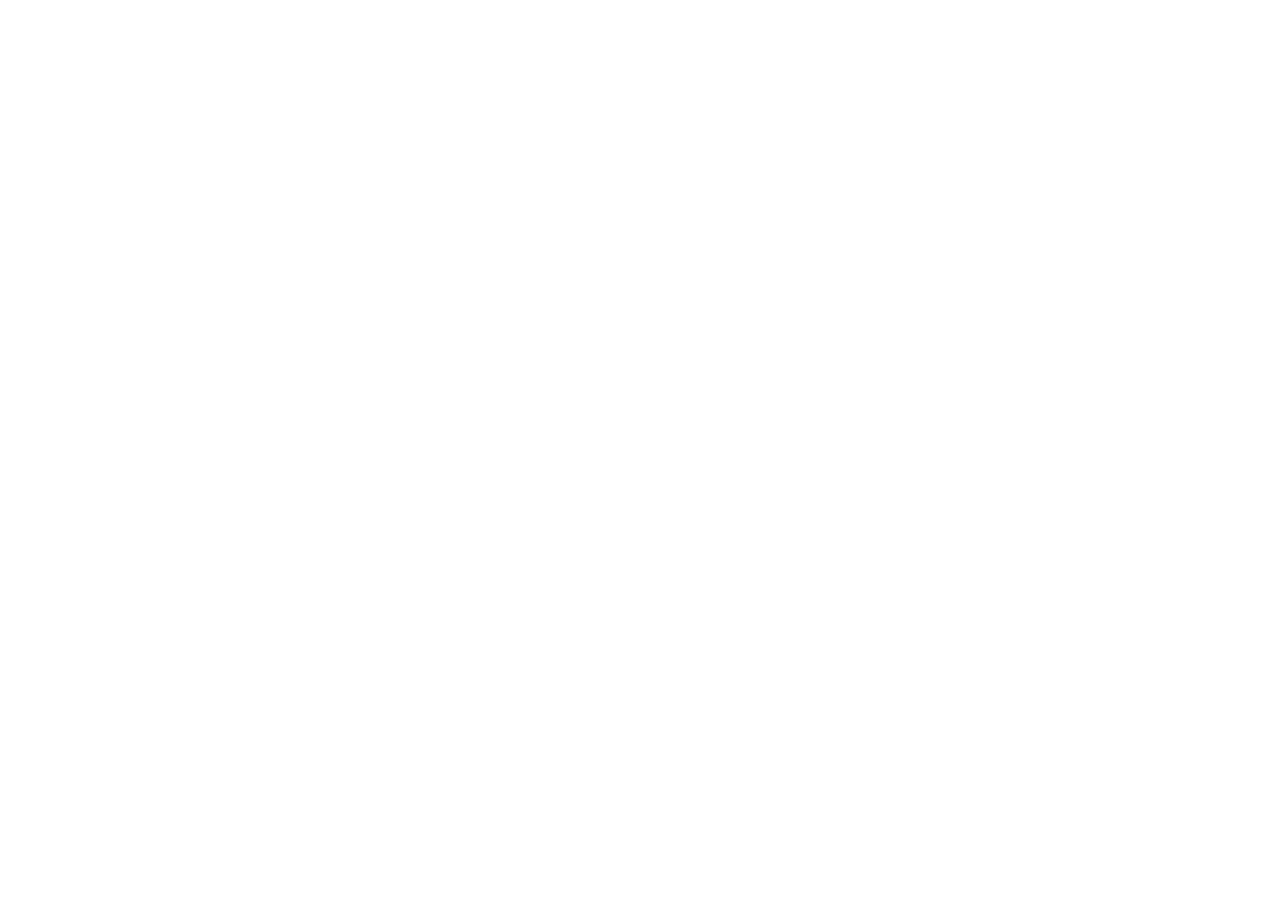
==== index.html @ aab0e484 "Correção do arquivo html" ====
<!DOCTYPE html>
<html lang="pt-br">
<head>
  <meta charset="UTF-8">
  <meta name="viewport" content="width=device-width, initial-scale=1.0">
  <title>Kevyncode | Portfolio</title>
</head>
<body>
  
</body>
</html>
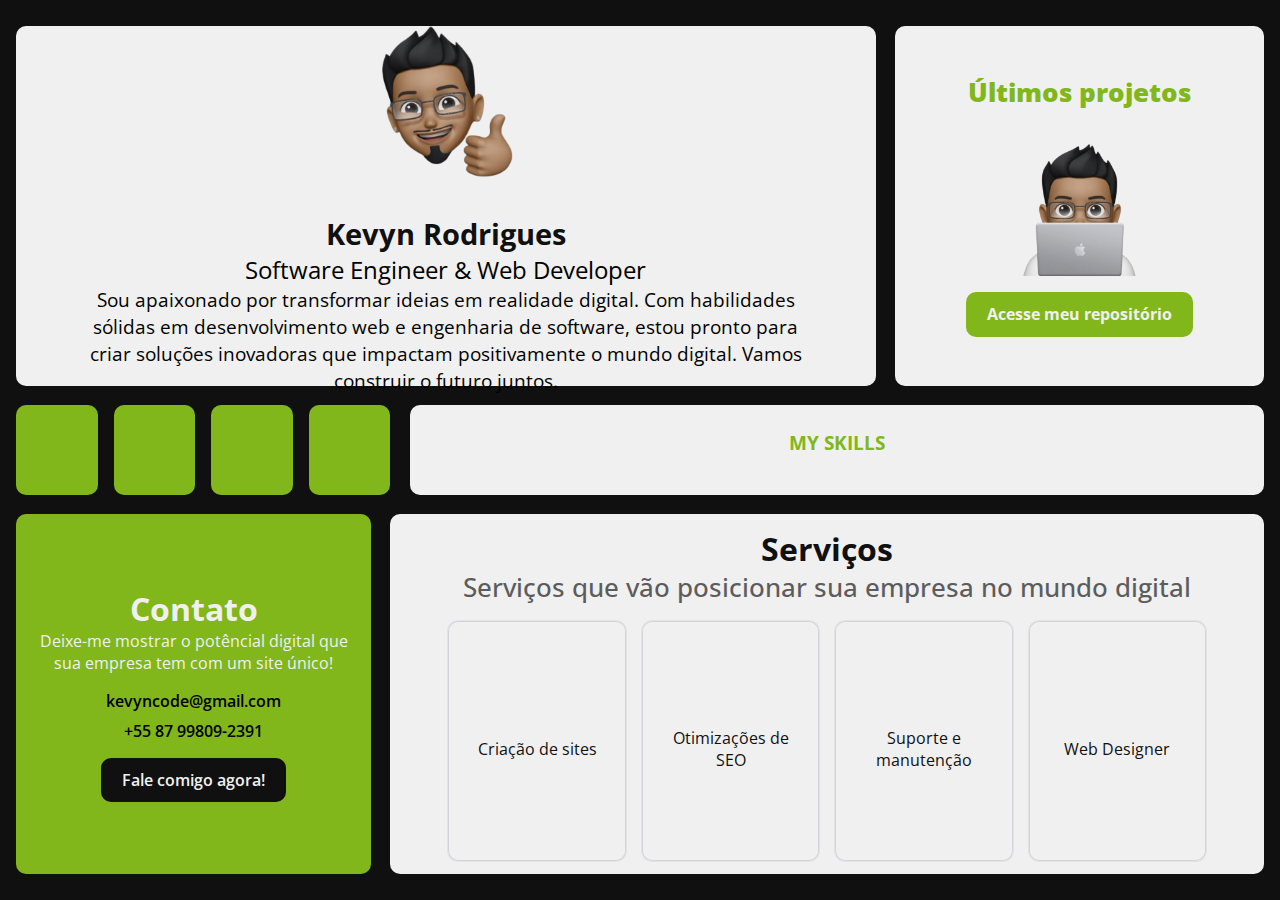
==== commit d7786a5e: "Melhoria do portfólio: atualização de conteúdo e correção de bugs" ====
--- a/index.html
+++ b/index.html
@@ -1,11 +1,128 @@
 <!DOCTYPE html>
-<html lang="pt-br">
+<html lang="pt-BR">
+
 <head>
-  <meta charset="UTF-8">
-  <meta name="viewport" content="width=device-width, initial-scale=1.0">
-  <title>Kevyncode | Portfolio</title>
+    <meta charset="UTF-8">
+    <meta name="viewport" content="width=device-width, initial-scale=1.0">
+    <title>KevynCode | Portfolio</title>
+
+    <link rel="stylesheet" href="css/style.css">
+    <link rel="stylesheet" href="css/responsive.css">
+
+    <!--FontAwesome-->
+    <link rel="stylesheet" href="https://cdnjs.cloudflare.com/ajax/libs/font-awesome/6.5.2/css/all.min.css"
+        integrity="sha512-SnH5WK+bZxgPHs44uWIX+LLJAJ9/2PkPKZ5QiAj6Ta86w+fsb2TkcmfRyVX3pBnMFcV7oQPJkl9QevSCWr3W6A=="
+        crossorigin="anonymous" referrerpolicy="no-referrer" />
+
 </head>
+
 <body>
-  
+    <div class="container">
+
+        <!--WIDGET 1-->
+        <div id="widget1" class="top">
+            <div class="user card">
+                <div class="content-user">
+                    <div class="img-user">
+                        <img src="images/fotoperfil.png" alt="user">
+                    </div>
+                    <div class="info-user">
+                        <h1>Kevyn Rodrigues</h1>
+                        <span>Software Engineer & Web Developer</span>
+                        <p>Sou apaixonado por transformar ideias em realidade digital. Com habilidades sólidas em desenvolvimento web e engenharia de software, estou pronto para criar soluções inovadoras que impactam positivamente o mundo digital. Vamos construir o futuro juntos.</p>
+                    </div>
+                </div>
+            </div>
+
+            <div class="projeto card">
+                <div class="content-projeto">
+                    <span class="text-projeto">Últimos projetos</span>
+                    <div class="img-projeto">
+                        <img src="images/project-image.png" alt="projeto">
+                    </div>
+                    <div class="btn-projeto">
+                        <a href="#" class="btn">Acesse meu repositório</a>
+                    </div>
+                </div>
+            </div>
+        </div>
+
+        <!--WIDGET 2-->
+        <div id="widget2" class="center">
+            <div class="redes-sociais card">
+                <div class="box-social"><a href="#"><i class="fab fa-github"></i></a></div>
+                <div class="box-social"><a href="#"><i class="fab fa-linkedin-in"></i></a></div>
+                <div class="box-social"><a href="#"><i class="fab fa-instagram"></i></a></div>
+                <div class="box-social"><a href="#"><i class="fab fa-tiktok"></i></a></div>
+            </div>
+
+            <div class="skills card">
+                <div class="content-skills">
+                    <div class="text-skills">
+                        <span>My Skills</span>
+                    </div>
+                    <div class="skills-icons">
+                        <i class="fab fa-html5"></i>
+                        <i class="fab fa-css3-alt"></i>
+                        <i class="fab fa-js"></i>
+                        <i class="fab fa-bootstrap"></i>
+                        <i class="fab fa-react"></i>
+                        <i class="fab fa-node"></i>
+                        <i class="fab fa-php"></i>
+                        <i class="fab fa-github"></i>
+                    </div>
+                </div>
+            </div>
+        </div>
+
+        <!--WIDGET 3-->
+        <div id="widget3" class="bottom">
+            <div class="servicos card">
+                <div class="content-servicos">
+                    <div class="text-servicos">
+                        <h1>Serviços</h1>
+                        <span>Serviços que vão posicionar sua empresa no mundo digital</span>
+                    </div>
+
+                    <div class="servicos-box">
+                        <div class="item-servico">
+                            <i class="fas fa-code"></i>
+                            <span>Criação de sites</span>
+                        </div>
+                        <div class="item-servico">
+                            <i class="fas fa-search"></i> 
+                            <span>Otimizações de SEO</span>
+                        </div>
+                        <div class="item-servico">
+                            <i class="fas fa-headset"></i>
+                            <span>Suporte e manutenção</span>
+                        </div>
+                        <div class="item-servico">
+                            <i class="fas fa-paint-brush"></i>
+                            <span>Web Designer</span>
+                        </div>
+                    </div>
+                </div>
+            </div>
+
+            <div class="contato card">
+                <div class="content-contato">
+                    <div class="text-contato">
+                        <h1>Contato</h1>
+                        <span>Deixe-me mostrar o potêncial digital que sua empresa tem com um site único!</span>
+                    </div>
+
+                    <div class="lista-contato">
+                        <a href="#">kevyncode@gmail.com</a>
+                        <a href="#">+55 87 99809-2391</a>
+                    </div>
+                    <div class="btn-contato">
+                        <a href="#" class="btn2">Fale comigo agora!</a>
+                    </div>
+                </div>
+            </div>
+        </div>
+    </div>
 </body>
+
 </html>--- a/css/style.css
+++ b/css/style.css
@@ -0,0 +1,422 @@
+@import url('https://fonts.googleapis.com/css2?family=Open+Sans:ital,wght@0,300..800;1,300..800&display=swap');
+
+* {
+  margin: 0;
+  padding: 0;
+  box-sizing: border-box;
+}
+
+:root {
+  --color-black: #101010;
+  --color-white: #f0f0f0;
+  --color-gray: #5c5c5c;
+  --color-destaque: #81b71a;
+
+  --font-title-desktop: 3rem;
+  --font-span-desktop: 1.5rem;
+  --font-text-desktop: 1.2rem;
+
+  --font-title-mobile: 2rem;
+  --font-span-mobile: 1.2rem;
+  --font-text-mobile: 1rem;
+}
+
+body {
+  font-family: "Open Sans", sans-serif;
+  background-color: var(--color-black);
+  display: flex;
+  align-items: center;
+  justify-content: center;
+  min-height: 100vh;
+}
+
+.container {
+  width: 100%;
+  max-width: 1800px;
+  padding: 1rem;
+  display: flex;
+  flex-direction: column;
+  align-items: center;
+  justify-content: center;
+  gap: 1.2rem;
+  box-sizing: border-box;
+  min-height: 100vh;
+}
+
+.card {
+  background-color: var(--color-white);
+  padding: 1rem;
+}
+
+/************** WIDGET 1*/
+.top {
+  width: 100%;
+  min-width: 350px;
+  height: 100vh;
+  border-radius: 10px;
+  display: flex;
+  flex-direction: column;
+  gap: 1.2rem;
+}
+
+/************** Úsuario*/
+.user {
+  width: 100%;
+  height: 60%;
+  border-radius: 10px;
+  display: flex;
+  align-items: center;
+  justify-content: center;
+  padding: 1.5rem 1rem; 
+}
+
+.content-user {
+  width: 100%;
+  max-width: 90%;
+  height: 100%;
+  display: flex;
+  flex-direction: column;
+  align-items: center;
+  justify-content: center;
+}
+
+.img-user {
+  display: flex;
+  align-items: center;
+  justify-content: center;
+}
+
+.img-user img {
+  width: 180px;
+  border-radius: 10px;
+}
+
+.info-user {
+  display: flex;
+  flex-direction: column;
+  align-items: center;
+  justify-content: center;
+  text-align: center;
+}
+
+.info-user h1 {
+  padding-top: 1rem;
+  font-size: 1.5rem;
+  font-weight: bold;
+  color: var(--color-black);
+}
+
+.info-user h1 {
+  padding-top: 1rem;
+  font-size: 1.5rem;
+  font-weight: bold;
+  color: var(--color-black);
+}
+
+/************** Projeto*/
+.projeto {
+  width: 100%;
+  height: 40%;
+  border-radius: 10px;
+  display: flex;
+  flex-direction: column;
+  align-items: center;
+  justify-content: center;
+}
+
+.content-projeto {
+  width: 100%;
+  max-width: 400px;
+  height: 100%;
+  display: flex;
+  flex-direction: column;
+  align-items: center;
+  justify-content: center;
+}
+
+.text-projeto {
+  font-size: 1.6rem;
+  font-weight: 800;
+  color: var(--color-destaque);
+}
+
+.img-projeto {
+  padding-top: 1rem;
+  display: flex;
+  align-items: center;
+  justify-content: center;
+}
+
+.img-projeto img {
+  max-width: 150px; /* Ajusta a largura máxima da imagem */ /* Ajusta a altura máxima da imagem */
+}
+
+.btn-projeto {
+  display: flex;
+  flex-direction: column;
+  align-items: center;
+  justify-content: center;
+  text-align: center;
+  padding-top: 1rem;
+}
+
+.btn {
+  background-color: var(--color-destaque);
+  color: var(--color-white);
+  font-weight: 700;
+  padding: .7rem 1.3rem;
+  border-radius: 10px;
+  text-decoration: none;
+}
+
+/************** WIDGET 2*/
+.center {
+  min-width: 350px;
+  width: 100%;
+  height: 25vh;
+  border-radius: 10px;
+  display: flex;
+  flex-direction: column;
+  gap: 1.2rem;
+}
+
+/************** Redes sociais*/
+.redes-sociais {
+  background-color: transparent;
+  width: 100%;
+  height: 40%;
+  border-radius: 10px;
+  display: flex;
+  align-items: center;
+  justify-content: space-between;
+  padding: 0!important;
+  gap: 1rem;
+}
+
+.box-social {
+  background-color: var(--color-destaque);
+  height: 90px;
+  width: 90px;
+  border-radius: 10px;
+  display: flex;
+  align-items: center;
+  justify-content: center;
+}
+
+.box-social i {
+  font-size: 2.5rem;
+  color: var(--color-white);
+}
+
+/************** Skills*/
+.skills {
+  width: 100%;
+  height: 100%;
+  border-radius: 10px;
+}
+
+.content-skills {
+  height: 100%;
+  width: 100%;
+  display: flex;
+  flex-direction: column;
+  justify-content: space-around;
+  align-items: center;
+}
+
+.text-skills {
+  font-size: 1.2rem;
+  text-transform: uppercase;
+  font-weight: bold;
+  color: var(--color-destaque);
+}
+
+.skills-icons {
+  width: 100%;
+  max-width: 90%;
+  gap: 10px;
+  display: flex;
+  justify-content: space-between;
+  align-items: center;
+}
+
+.skills-icons i {
+    color: var(--color-black);
+    font-size: 1.5rem;
+    transition: color 0.3s;
+}
+
+.skills-icons i:hover {
+    cursor: pointer;
+}
+
+/* Cores específicas para cada ícone das skills*/
+.skills-icons .fa-html5:hover {
+    color: #e34f26;
+}
+
+.skills-icons .fa-css3-alt:hover {
+    color: #1572b6;
+}
+
+.skills-icons .fa-js:hover {
+    color: #f7df1e;
+}
+
+.skills-icons .fa-bootstrap:hover {
+    color: #7952b3;
+}
+
+.skills-icons .fa-react:hover {
+    color: #61dafb;
+}
+
+.skills-icons .fa-node:hover {
+    color: #339933;
+}
+
+.skills-icons .fa-php:hover {
+    color: #777bb4;
+}
+
+.skills-icons .fa-github:hover {
+    color: #181717;
+}
+
+/************** WIDGET 3*/
+.bottom {
+    width: 100%;
+    height: auto;
+    border-radius: 10px;
+    display: flex;
+    flex-direction: column;
+    gap: 1.2rem;
+}
+
+/************** Serviços*/
+.servicos {
+    width: 100%;
+    border-radius: 10px;
+    display: flex;
+    align-items: center;
+    justify-content: center;
+}
+
+.content-servicos {
+    width: 100%;
+    max-width: 90%;
+    display: flex;
+    flex-direction: column;
+    align-items: center;
+    justify-content: center;
+    text-align: center;
+    gap: 1rem;
+}
+
+.text-servicos h1 {
+    font-size: var(--font-title-mobile);
+    color: var(--color-black);
+}
+
+.text-servicos span {
+    font-size: 1.6rem;
+    font-weight: 500;
+    color: var(--color-gray);
+}
+
+.servicos-box {
+    width: 100%;
+    display: flex;
+    flex-direction: column;
+    justify-content: space-between;
+    align-items: center;
+    gap: 0.5rem;
+}
+
+.item-servico {
+    box-shadow: rgba(0, 0, 0, 0.05) 0px 0px 0px 1px, rgb(209, 213, 219) 0px 0px 0px 1px inset;
+    width: 100%;
+    max-width: 250px;
+    height: 250px;
+    border-radius: 10px;
+    display: flex;
+    flex-direction: column;
+    align-items: center;
+    justify-content: center;
+    gap: 1rem;
+    padding: 1rem;
+}
+
+.item-servico i {
+    font-size: 3rem;
+    color: var(--color-destaque);
+}
+
+.item-servico span {
+    font-size: 1.7rem;
+    color: var(--color-black);
+}
+
+/************** Contato*/
+.contato {
+    width: 100%;
+    border-radius: 10px;
+    display: flex;
+    flex-direction: column;
+    align-items: center;
+    justify-content: center;
+    text-align: center;
+    background-color: var(--color-destaque);
+    padding: 1rem; /* Certificando que a seção de contato tenha padding */
+}
+
+.content-contato {
+    width: 100%;
+    max-width: 400px;
+    display: flex;
+    flex-direction: column;
+    align-items: center;
+    justify-content: center;
+    text-align: center;
+    gap: 1rem;
+}
+
+.text-contato h1 {
+    font-size: var(--font-title-mobile);
+    color: var(--color-white);
+}
+
+.lista-contato {
+    display: flex;
+    flex-direction: column;
+    gap: .5rem;
+}
+
+.lista-contato a {
+    color: #000;
+    text-decoration: none;
+    font-weight: 600;
+}
+
+.text-contato span {
+    font-size: var(--font-text-mobile);
+    font-weight: 400;
+    color: var(--color-white);
+}
+
+.btn-contato {
+    display: flex;
+    flex-direction: column;
+    align-items: center;
+    justify-content: center;
+    text-align: center;
+}
+
+.btn2 {
+    background-color: var(--color-black);
+    color: var(--color-white);
+    font-weight: 600;
+    padding: .7rem 1.3rem;
+    border-radius: 10px;
+    text-decoration: none;
+}--- a/css/responsive.css
+++ b/css/responsive.css
@@ -0,0 +1,94 @@
+@media (min-width: 768px) and (max-width: 999px) {
+  .servicos-box {
+      flex-direction: row;
+  }
+}
+
+@media (min-width: 1000px) {
+  body {
+      height: 100vh;
+  }
+  
+  /*Widget 1*/
+  .top {
+      width: 100%;
+      height: 40vh;
+      flex-direction: row;
+  }
+
+  .user {
+      width: 70%;
+      height: 100%;
+  }
+
+  .info-user h1 {
+      font-size: 1.8rem;
+  }
+  
+  .info-user span {
+      font-size: 1.5rem;
+  }
+  
+  .info-user p {
+      font-size: 1.2rem;
+  }
+
+  .projeto {
+      width: 30%;
+      height: 100%;
+  }
+
+  /*Widget 2*/
+  .center {
+      width: 100%;
+      height: 10vh;
+      flex-direction: row;
+  }
+
+  .redes-sociais {
+      width: 30%;
+      height: 100%;
+  }
+
+  .skills {
+      width: 70%;
+      height: 100%;
+  }
+  
+  /*Widget 3*/
+  .bottom {
+      width: 100%;
+      height: 40vh;
+      flex-direction: row-reverse;
+  }
+
+  .contato {
+      width: 30%;
+      height: 100%;
+  }
+
+  .servicos {
+      width: 70%;
+      height: 100%;
+  }
+
+  .servicos-box {
+      flex-direction: row;
+      gap: 1rem;
+  }
+
+  .item-servico {
+      width: 240px;
+      height: 240px;
+      border-radius: 10px;
+  }
+  
+  .item-servico i {
+      font-size: 2.5rem;
+  }
+
+  .item-servico span {
+      font-size: 1rem;
+  }
+
+}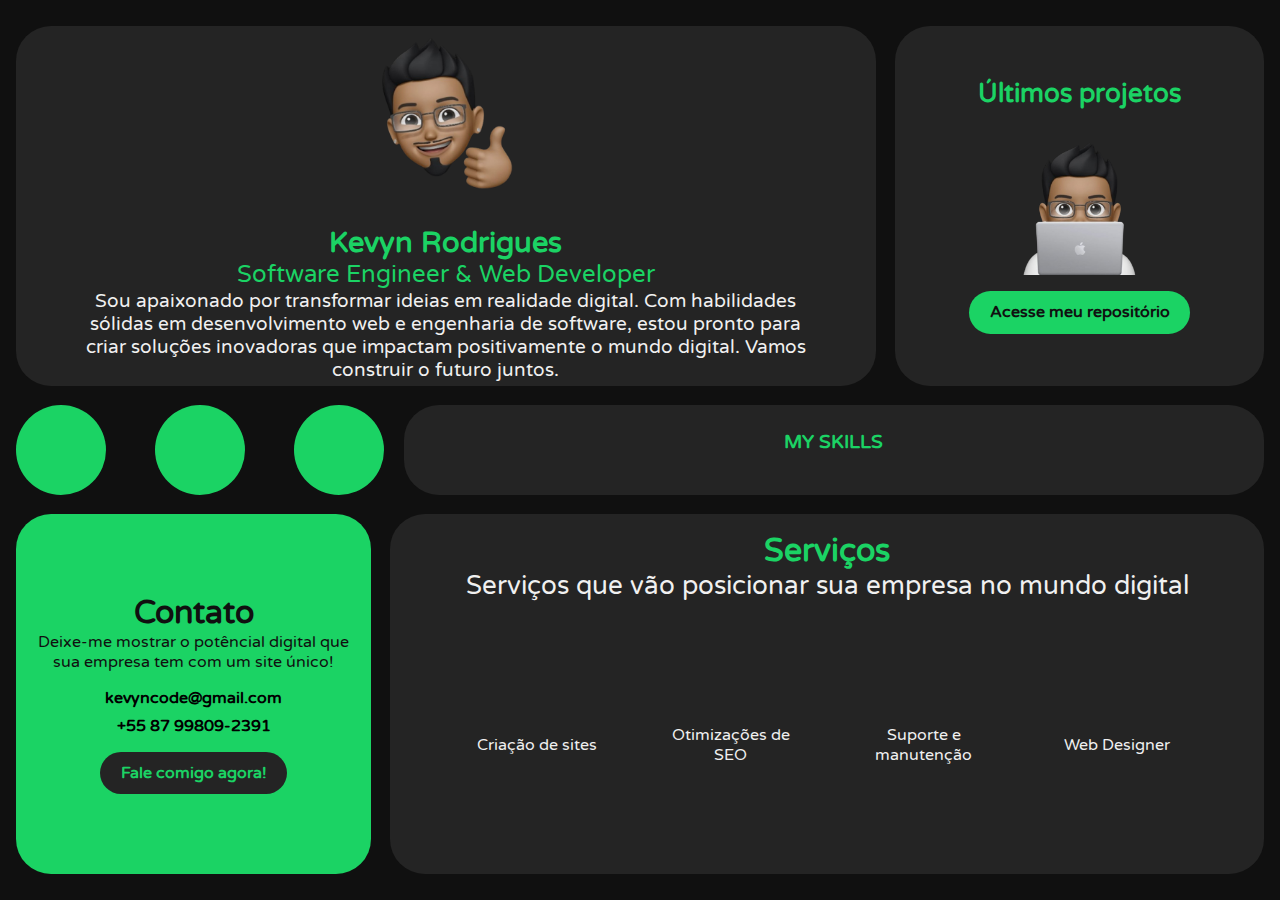
==== commit b2f4d368: "Refatoração: Nova organização de pastas e atualização de design" ====
--- a/index.html
+++ b/index.html
@@ -1,128 +1,149 @@
 <!DOCTYPE html>
 <html lang="pt-BR">
-
-<head>
-    <meta charset="UTF-8">
-    <meta name="viewport" content="width=device-width, initial-scale=1.0">
+  <head>
+    <meta charset="UTF-8" />
+    <meta name="viewport" content="width=device-width, initial-scale=1.0" />
     <title>KevynCode | Portfolio</title>
 
-    <link rel="stylesheet" href="css/style.css">
-    <link rel="stylesheet" href="css/responsive.css">
+    <link rel="stylesheet" href="assets/css/style.css" />
+    <link rel="stylesheet" href="assets/css/responsive.css" />
+
+    <!--
+    - favicon
+  -->
+    <link rel="shortcut icon" href="./assets/images/favicon.png" type="image/x-icon">
 
     <!--FontAwesome-->
-    <link rel="stylesheet" href="https://cdnjs.cloudflare.com/ajax/libs/font-awesome/6.5.2/css/all.min.css"
-        integrity="sha512-SnH5WK+bZxgPHs44uWIX+LLJAJ9/2PkPKZ5QiAj6Ta86w+fsb2TkcmfRyVX3pBnMFcV7oQPJkl9QevSCWr3W6A=="
-        crossorigin="anonymous" referrerpolicy="no-referrer" />
+    <link
+      rel="stylesheet"
+      href="https://cdnjs.cloudflare.com/ajax/libs/font-awesome/6.5.2/css/all.min.css"
+      integrity="sha512-SnH5WK+bZxgPHs44uWIX+LLJAJ9/2PkPKZ5QiAj6Ta86w+fsb2TkcmfRyVX3pBnMFcV7oQPJkl9QevSCWr3W6A=="
+      crossorigin="anonymous"
+      referrerpolicy="no-referrer"
+    />
+  </head>
 
-</head>
+  <body>
+    <div class="container">
+      <!--WIDGET 1-->
+      <div id="widget1" class="top">
+        <div class="user card">
+          <div class="content-user">
+            <div class="img-user">
+              <img src="assets/images/fotoperfil.png" alt="user" />
+            </div>
+            <div class="info-user">
+              <h1>Kevyn Rodrigues</h1>
+              <span>Software Engineer & Web Developer</span>
+              <p>
+                Sou apaixonado por transformar ideias em realidade digital. Com
+                habilidades sólidas em desenvolvimento web e engenharia de
+                software, estou pronto para criar soluções inovadoras que
+                impactam positivamente o mundo digital. Vamos construir o futuro
+                juntos.
+              </p>
+            </div>
+          </div>
+        </div>
 
-<body>
-    <div class="container">
+        <div class="projeto card">
+          <div class="content-projeto">
+            <span class="text-projeto">Últimos projetos</span>
+            <div class="img-projeto">
+              <img src="assets/images/project-image.png" alt="projeto" />
+            </div>
+            <div class="btn-projeto">
+              <a href="#" class="btn">Acesse meu repositório</a>
+            </div>
+          </div>
+        </div>
+      </div>
 
-        <!--WIDGET 1-->
-        <div id="widget1" class="top">
-            <div class="user card">
-                <div class="content-user">
-                    <div class="img-user">
-                        <img src="images/fotoperfil.png" alt="user">
-                    </div>
-                    <div class="info-user">
-                        <h1>Kevyn Rodrigues</h1>
-                        <span>Software Engineer & Web Developer</span>
-                        <p>Sou apaixonado por transformar ideias em realidade digital. Com habilidades sólidas em desenvolvimento web e engenharia de software, estou pronto para criar soluções inovadoras que impactam positivamente o mundo digital. Vamos construir o futuro juntos.</p>
-                    </div>
-                </div>
+      <!--WIDGET 2-->
+      <div id="widget2" class="center">
+        <div class="redes-sociais card">
+          <div class="box-social">
+            <a href="#"><i class="fab fa-github"></i></a>
+          </div>
+          <div class="box-social">
+            <a href="#"><i class="fab fa-linkedin-in"></i></a>
+          </div>
+          <div class="box-social">
+            <a href="#"><i class="fab fa-instagram"></i></a>
+          </div>
+        </div>
+
+        <div class="skills card">
+          <div class="content-skills">
+            <div class="text-skills">
+              <span>My Skills</span>
+            </div>
+            <div class="skills-icons">
+              <i class="fab fa-html5"></i>
+              <i class="fab fa-css3-alt"></i>
+              <i class="fab fa-js"></i>
+              <i class="fab fa-bootstrap"></i>
+              <i class="fab fa-react"></i>
+              <i class="fab fa-node"></i>
+              <i class="fab fa-php"></i>
+              <i class="fab fa-github"></i>
+            </div>
+          </div>
+        </div>
+      </div>
+
+      <!--WIDGET 3-->
+      <div id="widget3" class="bottom">
+        <div class="servicos card">
+          <div class="content-servicos">
+            <div class="text-servicos">
+              <h1>Serviços</h1>
+              <span
+                >Serviços que vão posicionar sua empresa no mundo digital</span
+              >
             </div>
 
-            <div class="projeto card">
-                <div class="content-projeto">
-                    <span class="text-projeto">Últimos projetos</span>
-                    <div class="img-projeto">
-                        <img src="images/project-image.png" alt="projeto">
-                    </div>
-                    <div class="btn-projeto">
-                        <a href="#" class="btn">Acesse meu repositório</a>
-                    </div>
-                </div>
+            <div class="servicos-box">
+              <div class="item-servico">
+                <i class="fas fa-code"></i>
+                <span>Criação de sites</span>
+              </div>
+              <div class="item-servico">
+                <i class="fas fa-search"></i>
+                <span>Otimizações de SEO</span>
+              </div>
+              <div class="item-servico">
+                <i class="fas fa-headset"></i>
+                <span>Suporte e manutenção</span>
+              </div>
+              <div class="item-servico">
+                <i class="fas fa-paint-brush"></i>
+                <span>Web Designer</span>
+              </div>
             </div>
+          </div>
         </div>
 
-        <!--WIDGET 2-->
-        <div id="widget2" class="center">
-            <div class="redes-sociais card">
-                <div class="box-social"><a href="#"><i class="fab fa-github"></i></a></div>
-                <div class="box-social"><a href="#"><i class="fab fa-linkedin-in"></i></a></div>
-                <div class="box-social"><a href="#"><i class="fab fa-instagram"></i></a></div>
-                <div class="box-social"><a href="#"><i class="fab fa-tiktok"></i></a></div>
+        <div class="contato card">
+          <div class="content-contato">
+            <div class="text-contato">
+              <h1>Contato</h1>
+              <span
+                >Deixe-me mostrar o potêncial digital que sua empresa tem com um
+                site único!</span
+              >
             </div>
 
-            <div class="skills card">
-                <div class="content-skills">
-                    <div class="text-skills">
-                        <span>My Skills</span>
-                    </div>
-                    <div class="skills-icons">
-                        <i class="fab fa-html5"></i>
-                        <i class="fab fa-css3-alt"></i>
-                        <i class="fab fa-js"></i>
-                        <i class="fab fa-bootstrap"></i>
-                        <i class="fab fa-react"></i>
-                        <i class="fab fa-node"></i>
-                        <i class="fab fa-php"></i>
-                        <i class="fab fa-github"></i>
-                    </div>
-                </div>
+            <div class="lista-contato">
+              <a href="#">kevyncode@gmail.com</a>
+              <a href="#">+55 87 99809-2391</a>
             </div>
+            <div class="btn-contato">
+              <a href="#" class="btn2">Fale comigo agora!</a>
+            </div>
+          </div>
         </div>
-
-        <!--WIDGET 3-->
-        <div id="widget3" class="bottom">
-            <div class="servicos card">
-                <div class="content-servicos">
-                    <div class="text-servicos">
-                        <h1>Serviços</h1>
-                        <span>Serviços que vão posicionar sua empresa no mundo digital</span>
-                    </div>
-
-                    <div class="servicos-box">
-                        <div class="item-servico">
-                            <i class="fas fa-code"></i>
-                            <span>Criação de sites</span>
-                        </div>
-                        <div class="item-servico">
-                            <i class="fas fa-search"></i> 
-                            <span>Otimizações de SEO</span>
-                        </div>
-                        <div class="item-servico">
-                            <i class="fas fa-headset"></i>
-                            <span>Suporte e manutenção</span>
-                        </div>
-                        <div class="item-servico">
-                            <i class="fas fa-paint-brush"></i>
-                            <span>Web Designer</span>
-                        </div>
-                    </div>
-                </div>
-            </div>
-
-            <div class="contato card">
-                <div class="content-contato">
-                    <div class="text-contato">
-                        <h1>Contato</h1>
-                        <span>Deixe-me mostrar o potêncial digital que sua empresa tem com um site único!</span>
-                    </div>
-
-                    <div class="lista-contato">
-                        <a href="#">kevyncode@gmail.com</a>
-                        <a href="#">+55 87 99809-2391</a>
-                    </div>
-                    <div class="btn-contato">
-                        <a href="#" class="btn2">Fale comigo agora!</a>
-                    </div>
-                </div>
-            </div>
-        </div>
+      </div>
     </div>
-</body>
-
-</html>+  </body>
+</html>
--- a/assets/css/style.css
+++ b/assets/css/style.css
@@ -0,0 +1,419 @@
+@import url('https://fonts.googleapis.com/css2?family=Varela+Round&display=swap');
+
+* {
+  margin: 0;
+  padding: 0;
+  box-sizing: border-box;
+}
+
+:root {
+  --color-black: #101010;
+  --color-white: #f0f0f0;
+  --color-gray: #242424;
+  --color-destaque: #1bd364;
+
+  --font-title-desktop: 3rem;
+  --font-span-desktop: 1.5rem;
+  --font-text-desktop: 1.2rem;
+
+  --font-title-mobile: 2rem;
+  --font-span-mobile: 1.2rem;
+  --font-text-mobile: 1rem;
+}
+
+body {
+  font-family: "Varela Round", sans-serif;
+  background-color: var(--color-black);
+  display: flex;
+  align-items: center;
+  justify-content: center;
+  min-height: 100vh;
+}
+
+.container {
+  width: 100%;
+  max-width: 1800px;
+  padding: 1rem;
+  display: flex;
+  flex-direction: column;
+  align-items: center;
+  justify-content: center;
+  gap: 1.2rem;
+  box-sizing: border-box;
+  min-height: 100vh;
+}
+
+.card {
+  background-color: var(--color-gray);
+  padding: 1rem;
+}
+
+/************** WIDGET 1*/
+.top {
+  width: 100%;
+  min-width: 350px;
+  height: 100vh;
+  border-radius: 10px;
+  display: flex;
+  flex-direction: column;
+  gap: 1.2rem;
+}
+
+/************** Úsuario*/
+.user {
+  width: 100%;
+  height: 60%;
+  border-radius: 35px;
+  display: flex;
+  align-items: center;
+  justify-content: center;
+  padding: 1.5rem 1rem; 
+}
+
+.content-user {
+  width: 100%;
+  max-width: 90%;
+  height: 100%;
+  display: flex;
+  flex-direction: column;
+  align-items: center;
+  justify-content: center;
+}
+
+.img-user {
+  display: flex;
+  align-items: center;
+  justify-content: center;
+}
+
+.img-user img {
+  width: 180px;
+}
+
+.info-user {
+  display: flex;
+  flex-direction: column;
+  align-items: center;
+  justify-content: center;
+  text-align: center;
+}
+
+.info-user h1 {
+  padding-top: 1rem;
+  font-size: 1.5rem;
+  font-weight: bold;
+  color: var(--color-destaque);
+}
+
+.info-user span {
+  color: var(--color-destaque);
+}
+
+.info-user p {
+  color: var(--color-white);
+}
+
+/************** Projeto*/
+.projeto {
+  width: 100%;
+  height: 40%;
+  border-radius: 35px;
+  display: flex;
+  flex-direction: column;
+  align-items: center;
+  justify-content: center;
+}
+
+.content-projeto {
+  width: 100%;
+  max-width: 400px;
+  height: 100%;
+  display: flex;
+  flex-direction: column;
+  align-items: center;
+  justify-content: center;
+}
+
+.text-projeto {
+  font-size: 1.6rem;
+  font-weight: 800;
+  color: var(--color-destaque);
+}
+
+.img-projeto {
+  padding-top: 1rem;
+  display: flex;
+  align-items: center;
+  justify-content: center;
+}
+
+.img-projeto img {
+  max-width: 150px; /* Ajusta a largura máxima da imagem */ /* Ajusta a altura máxima da imagem */
+}
+
+.btn-projeto {
+  display: flex;
+  flex-direction: column;
+  align-items: center;
+  justify-content: center;
+  text-align: center;
+  padding-top: 1rem;
+}
+
+.btn {
+  background-color: var(--color-destaque);
+  color: var(--color-black);
+  font-weight: 700;
+  padding: .7rem 1.3rem;
+  border-radius: 35px;
+  text-decoration: none;
+}
+
+/************** WIDGET 2*/
+.center {
+  min-width: 350px;
+  width: 100%;
+  height: 25vh;
+  display: flex;
+  flex-direction: column;
+  gap: 1.2rem;
+}
+
+/************** Redes sociais*/
+.redes-sociais {
+  background-color: transparent;
+  width: 100%;
+  height: 40%;
+  display: flex;
+  align-items: center;
+  justify-content: space-between;
+  padding: 0!important;
+  gap: 1rem;
+}
+
+.box-social {
+  background-color: var(--color-destaque);
+  height: 90px;
+  width: 90px;
+  border-radius: 100px;
+  display: flex;
+  align-items: center;
+  justify-content: center;
+}
+
+.box-social i {
+  font-size: 2.5rem;
+  color: var(--color-black);
+}
+
+/************** Skills*/
+.skills {
+  width: 100%;
+  height: 100%;
+  border-radius: 35px;
+}
+
+.content-skills {
+  height: 100%;
+  width: 100%;
+  display: flex;
+  flex-direction: column;
+  justify-content: space-around;
+  align-items: center;
+}
+
+.text-skills {
+  font-size: 1.2rem;
+  text-transform: uppercase;
+  font-weight: bold;
+  color: var(--color-destaque);
+}
+
+.skills-icons {
+  width: 100%;
+  max-width: 90%;
+  gap: 10px;
+  display: flex;
+  justify-content: space-between;
+  align-items: center;
+}
+
+.skills-icons i {
+    color: var(--color-white);
+    font-size: 1.5rem;
+    transition: color 0.3s;
+}
+
+.skills-icons i:hover {
+    cursor: pointer;
+}
+
+/* Cores específicas para cada ícone das skills*/
+.skills-icons .fa-html5:hover {
+    color: #e34f26;
+}
+
+.skills-icons .fa-css3-alt:hover {
+    color: #1572b6;
+}
+
+.skills-icons .fa-js:hover {
+    color: #f7df1e;
+}
+
+.skills-icons .fa-bootstrap:hover {
+    color: #7952b3;
+}
+
+.skills-icons .fa-react:hover {
+    color: #61dafb;
+}
+
+.skills-icons .fa-node:hover {
+    color: #339933;
+}
+
+.skills-icons .fa-php:hover {
+    color: #777bb4;
+}
+
+.skills-icons .fa-github:hover {
+    color: #181717;
+}
+
+/************** WIDGET 3*/
+.bottom {
+    width: 100%;
+    height: auto;
+    border-radius: 35px;
+    display: flex;
+    flex-direction: column;
+    gap: 1.2rem;
+}
+
+/************** Serviços*/
+.servicos {
+    width: 100%;
+    border-radius: 35px;
+    display: flex;
+    align-items: center;
+    justify-content: center;
+}
+
+.content-servicos {
+    width: 100%;
+    max-width: 90%;
+    display: flex;
+    flex-direction: column;
+    align-items: center;
+    justify-content: center;
+    text-align: center;
+    gap: 1rem;
+}
+
+.text-servicos h1 {
+    font-size: var(--font-title-mobile);
+    color: var(--color-destaque);
+}
+
+.text-servicos span {
+    font-size: 1.6rem;
+    font-weight: 500;
+    color: var(--color-white);
+}
+
+.servicos-box {
+    width: 100%;
+    display: flex;
+    flex-direction: column;
+    justify-content: space-between;
+    align-items: center;
+    gap: 0.5rem;
+}
+
+.item-servico {
+    width: 100%;
+    max-width: 250px;
+    height: 250px;
+    border-radius: 35px;
+    display: flex;
+    flex-direction: column;
+    align-items: center;
+    justify-content: center;
+    gap: 1rem;
+    padding: 1rem;
+}
+
+.item-servico i {
+    font-size: 3rem;
+    color: var(--color-destaque);
+}
+
+.item-servico span {
+    font-size: 1.7rem;
+    color: var(--color-white);
+}
+
+/************** Contato*/
+.contato {
+    width: 100%;
+    border-radius: 35px;
+    display: flex;
+    flex-direction: column;
+    align-items: center;
+    justify-content: center;
+    text-align: center;
+    background-color: var(--color-destaque);
+    padding: 1rem; /* Certificando que a seção de contato tenha padding */
+}
+
+.content-contato {
+    width: 100%;
+    max-width: 400px;
+    display: flex;
+    flex-direction: column;
+    align-items: center;
+    justify-content: center;
+    text-align: center;
+    gap: 1rem;
+}
+
+.text-contato h1 {
+    font-size: var(--font-title-mobile);
+    color: var(--color-black);
+}
+
+.lista-contato {
+    display: flex;
+    flex-direction: column;
+    gap: .5rem;
+}
+
+.lista-contato a {
+    color: #000;
+    text-decoration: none;
+    font-weight: 600;
+}
+
+.text-contato span {
+    font-size: var(--font-text-mobile);
+    font-weight: 400;
+    color: var(--color-black);
+}
+
+.btn-contato {
+    display: flex;
+    flex-direction: column;
+    align-items: center;
+    justify-content: center;
+    text-align: center;
+}
+
+.btn2 {
+    background-color: var(--color-gray);
+    color: var(--color-destaque);
+    font-weight: 600;
+    padding: .7rem 1.3rem;
+    border-radius: 35px;
+    text-decoration: none;
+}--- a/assets/css/responsive.css
+++ b/assets/css/responsive.css
@@ -0,0 +1,122 @@
+@media (max-width: 767px) {
+    .user {
+      width: 100%;
+      height: auto;
+      flex-direction: column;
+    }
+    
+    .info-user h1 {
+      font-size: 1.2rem;
+    }
+    
+    .info-user span {
+      font-size: 1rem;
+    }
+    
+    .info-user p {
+      font-size: 0.875rem;
+    }
+  }
+  
+  @media (min-width: 768px) and (max-width: 999px) {
+    .servicos-box {
+      flex-direction: row;
+      gap: 0.5rem;
+    }
+    
+    .item-servico {
+      width: 200px;
+      height: 200px;
+    }
+  }
+  
+  @media (min-width: 1000px) {
+    body {
+      height: 100vh;
+    }
+    
+    /* Widget 1 */
+    .top {
+      width: 100%;
+      height: 40vh;
+      display: flex;
+      flex-direction: row;
+    }
+  
+    .user {
+      width: 70%;
+      height: 100%;
+    }
+  
+    .info-user h1 {
+      font-size: 1.8rem;
+    }
+    
+    .info-user span {
+      font-size: 1.5rem;
+    }
+    
+    .info-user p {
+      font-size: 1.2rem;
+    }
+  
+    .projeto {
+      width: 30%;
+      height: 100%;
+    }
+  
+    /* Widget 2 */
+    .center {
+      width: 100%;
+      height: 10vh;
+      display: flex;
+      flex-direction: row;
+    }
+  
+    .redes-sociais {
+      width: 30%;
+      height: 100%;
+    }
+  
+    .skills {
+      width: 70%;
+      height: 100%;
+    }
+    
+    /* Widget 3 */
+    .bottom {
+      width: 100%;
+      height: 40vh;
+      display: flex;
+      flex-direction: row-reverse;
+    }
+  
+    .contato {
+      width: 30%;
+      height: 100%;
+    }
+  
+    .servicos {
+      width: 70%;
+      height: 100%;
+    }
+  
+    .servicos-box {
+      flex-direction: row;
+      gap: 1rem;
+    }
+  
+    .item-servico {
+      width: 240px;
+      height: 240px;
+      border-radius: 10px;
+    }
+    
+    .item-servico i {
+      font-size: 2.5rem;
+    }
+  
+    .item-servico span {
+      font-size: 1rem;
+    }
+  }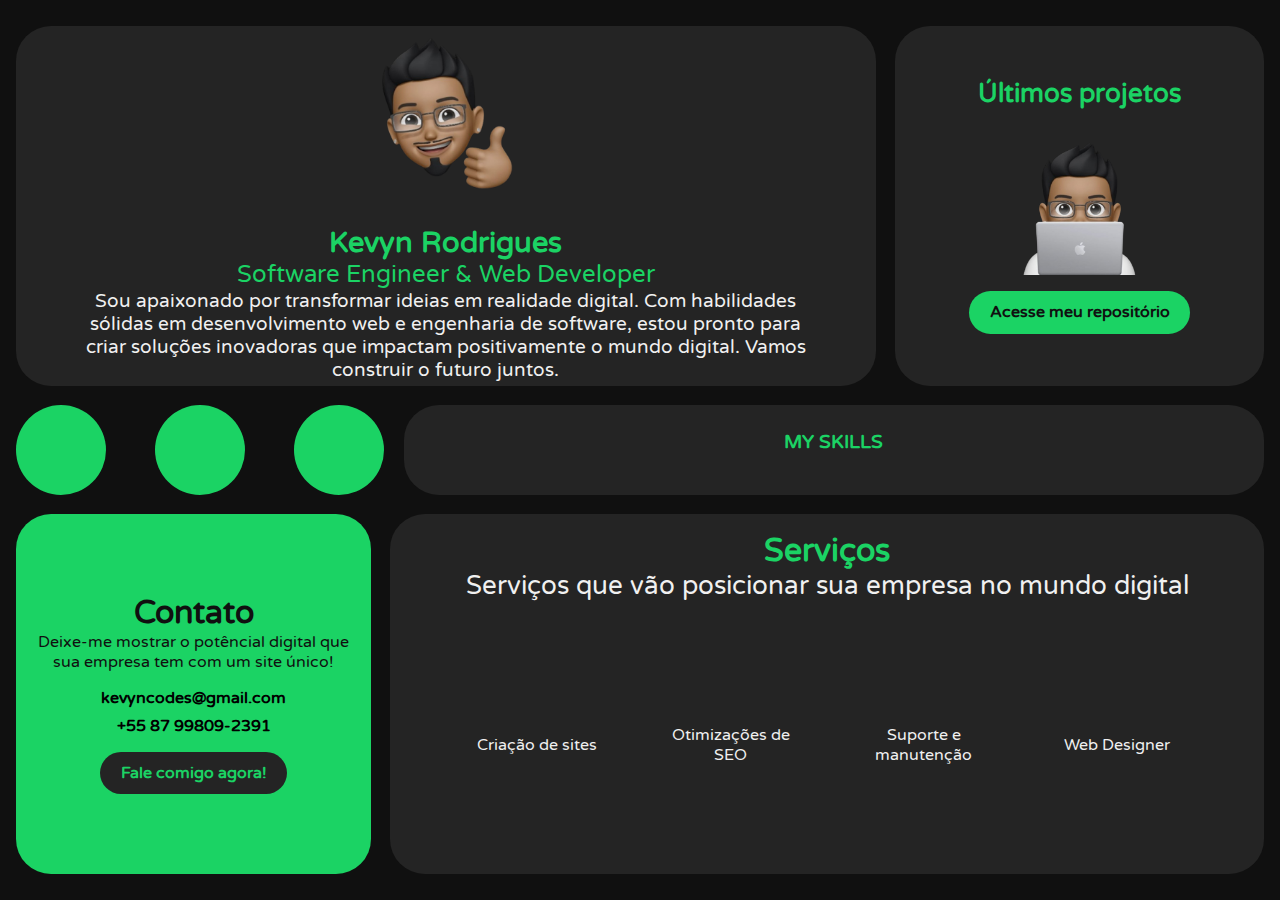
==== commit d7db425b: "Links index.html" ====
--- a/index.html
+++ b/index.html
@@ -53,7 +53,7 @@
               <img src="assets/images/project-image.png" alt="projeto" />
             </div>
             <div class="btn-projeto">
-              <a href="#" class="btn">Acesse meu repositório</a>
+              <a href="https://github.com/kevyncode?tab=repositories" target="_blank" class="btn">Acesse meu repositório</a>
             </div>
           </div>
         </div>
@@ -63,13 +63,13 @@
       <div id="widget2" class="center">
         <div class="redes-sociais card">
           <div class="box-social">
-            <a href="#"><i class="fab fa-github"></i></a>
+            <a href="https://github.com/kevyncode" target="_blank"><i class="fab fa-github"></i></a>
           </div>
           <div class="box-social">
-            <a href="#"><i class="fab fa-linkedin-in"></i></a>
+            <a href="https://www.linkedin.com/in/kevyncode" target="_blank"><i class="fab fa-linkedin-in"></i></a>
           </div>
           <div class="box-social">
-            <a href="#"><i class="fab fa-instagram"></i></a>
+            <a href="https://www.instagram.com/pkeviyn" target="_blank"><i class="fab fa-instagram"></i></a>
           </div>
         </div>
 
@@ -135,11 +135,11 @@
             </div>
 
             <div class="lista-contato">
-              <a href="#">kevyncode@gmail.com</a>
+              <a href="mailto:kevyncodes@gmail.com">kevyncodes@gmail.com</a>
               <a href="#">+55 87 99809-2391</a>
             </div>
             <div class="btn-contato">
-              <a href="#" class="btn2">Fale comigo agora!</a>
+              <a href="https://wa.me/5587998092391" target="_blank" class="btn2">Fale comigo agora!</a>
             </div>
           </div>
         </div>
